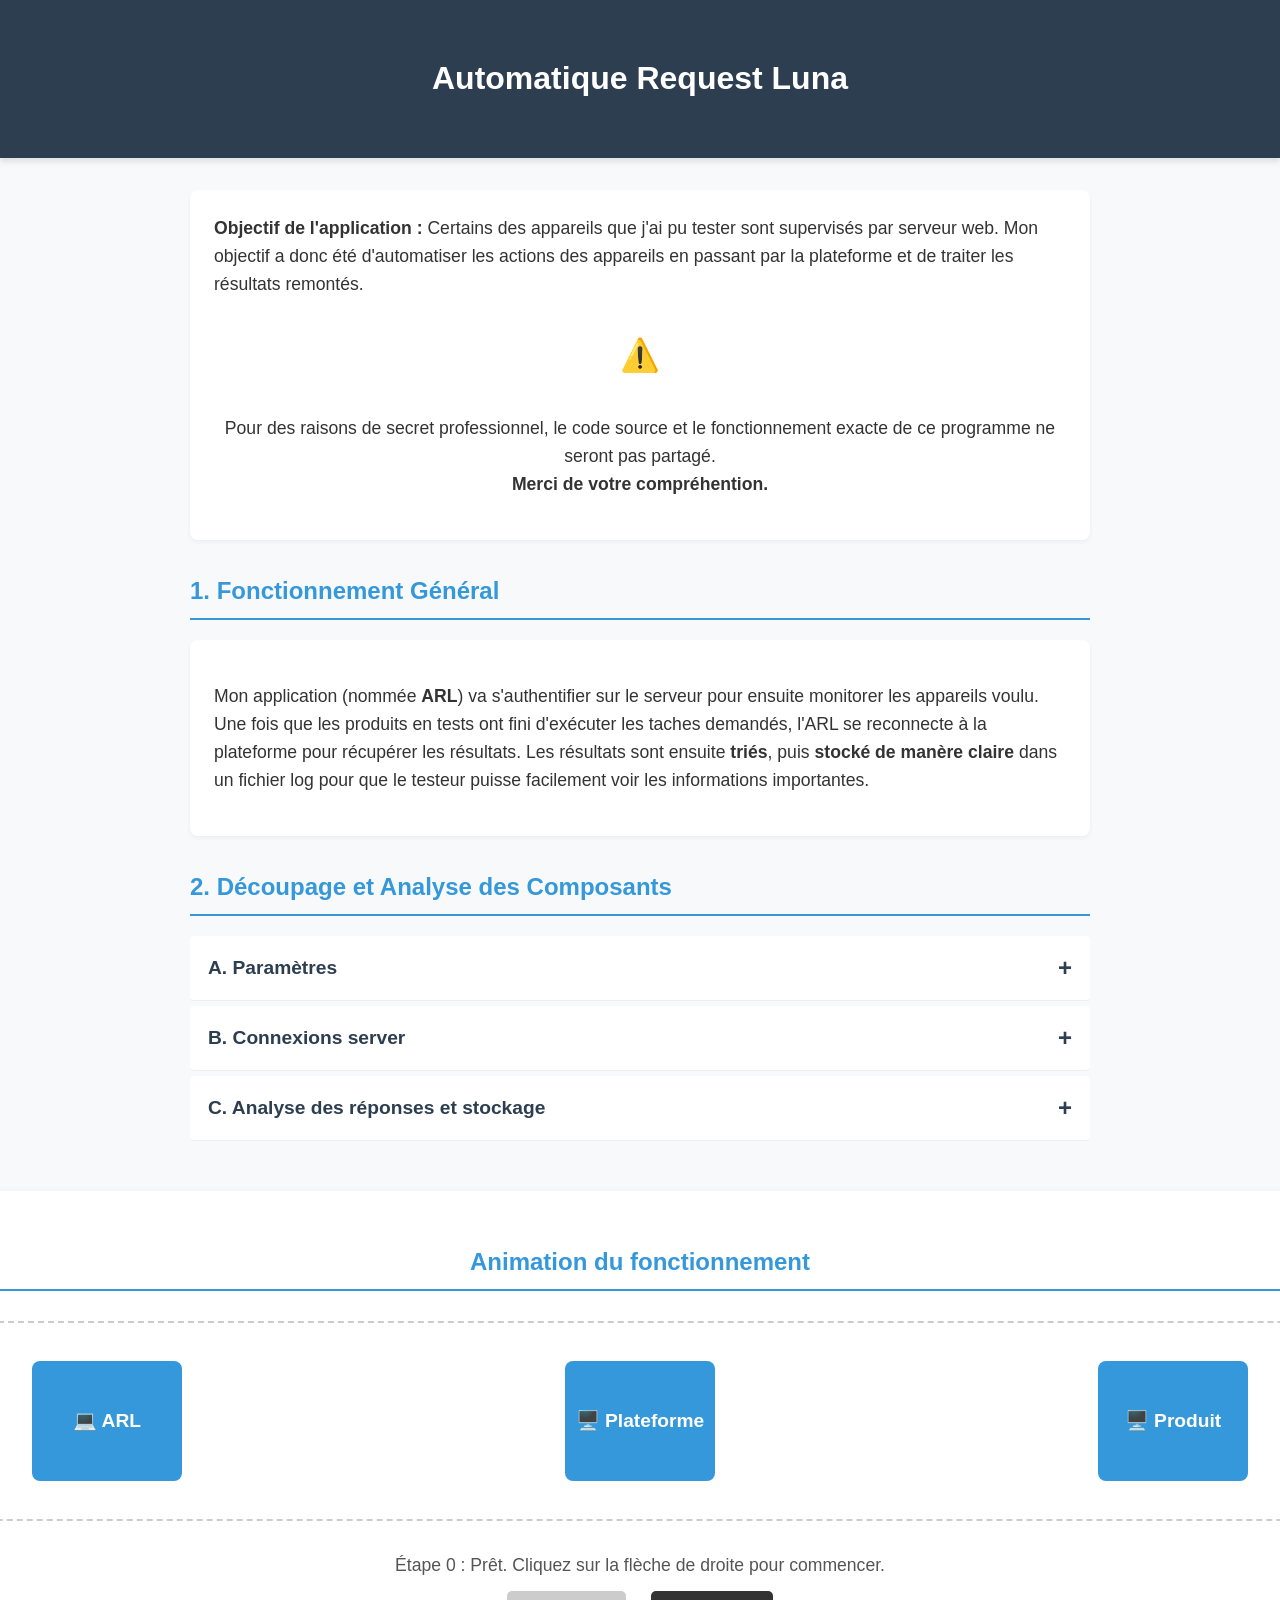
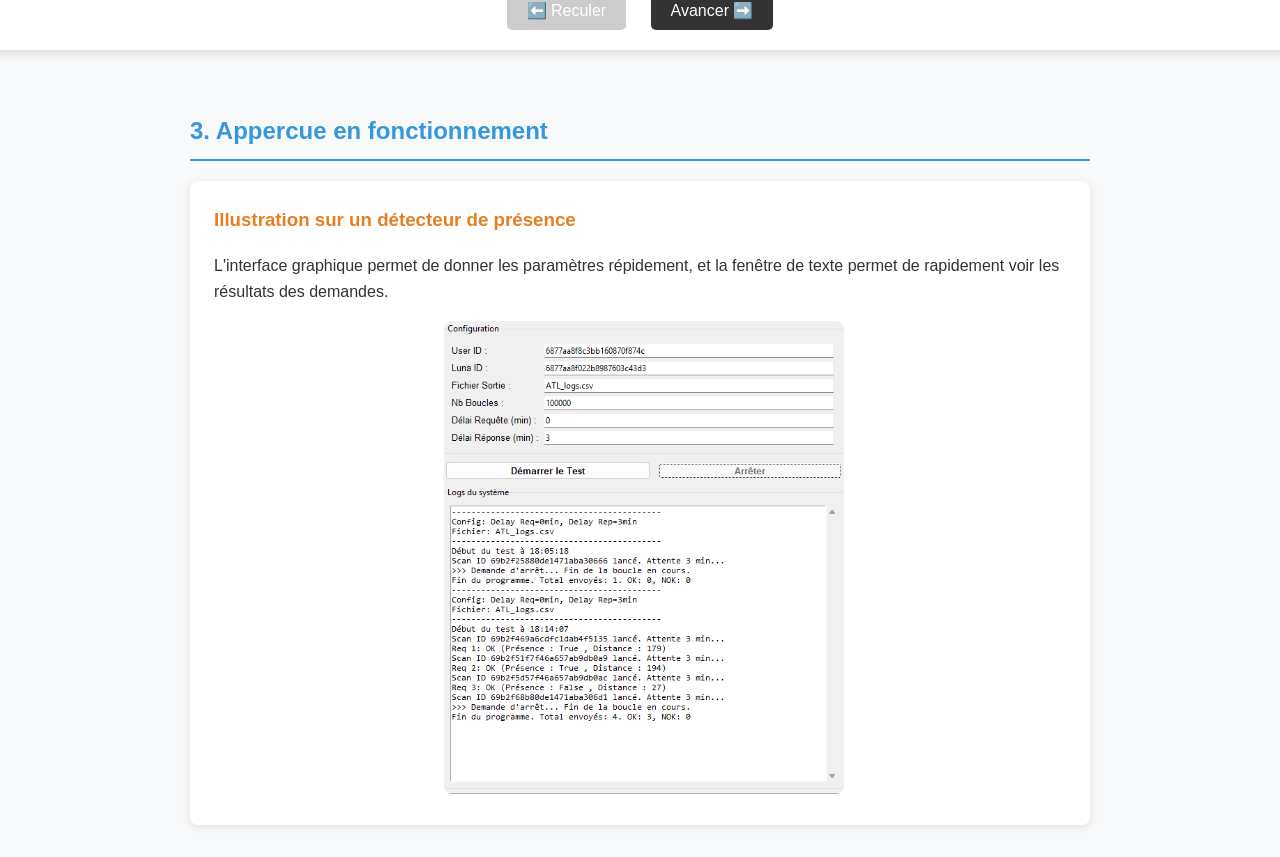
==== pages/ARL.html @ cd96dd3d "Refonte complête de la structure des chemins. Ajout de la page ARL" ====
<!DOCTYPE html>
<html lang="fr">
<head>
    <meta charset="UTF-8">
    <meta name="viewport" content="width=device-width, initial-scale=1.0">
    <title>Analyse Code : Filtre Trace</title>
	<link rel="stylesheet" href="../styles/styles_programmes.css">
	<link rel="stylesheet" href="../styles/styles_ATL.css">
</head>
<body>
    <header>
        <h1>Automatique Request Luna</h1>
    </header>
    <div class="container">
        <div class="intro">
            <strong>Objectif de l'application :</strong> Certains des appareils que j'ai pu tester sont supervisés par serveur web. Mon objectif a donc été d'automatiser les actions des appareils en passant par la plateforme et de traiter les résultats remontés.
			<p align="center" style ="font-size:2rem;">⚠️</p>
			<p align="center">Pour des raisons de secret professionnel, le code source et le fonctionnement exacte de ce programme ne seront pas partagé.<br> <strong>Merci de votre compréhention.</strong></p>
		</div>
		
        <h2> 1. Fonctionnement Général</h2>
        <div class="intro">
            <p>Mon application (nommée <strong>ARL</strong>) va s'authentifier sur le serveur pour ensuite monitorer les appareils voulu. Une fois que les produits en tests ont fini d'exécuter les taches demandés, l'ARL se reconnecte à la plateforme pour récupérer les résultats. Les résultats sont ensuite <strong>triés</strong>, puis <strong>stocké de manère claire</strong> dans un fichier log pour que le testeur puisse facilement voir les informations importantes.</p>
        </div>

        <h2>2. Découpage et Analyse des Composants</h2>
		
		<button class="accordion">A. Paramètres</button>
        <div class="panel">
            <p>A l'aide de l'interface graphique, l'utilisateur peut en toute simplicité renseigner les identifiants des produits à tester. Ces identifiants sont stockés, et seront réutilisés dans les requêtes avec le serveur.</p> 
		</div>
        
        <button class="accordion">B. Connexions server</button>
        <div class="panel">
            <p>Pour communiquer avec la plateforme web j'utilise les biliothèques <code>BeautifulSoup</code> pour analyser simplement les réponses web et <code>request</code> pour communiquer avec le serveur.</p>
			<p>Pour chaque requête faite, l'ARL prend en compte les réponses http des requêtes, car le serveur n'est pas toujours joignable. Si une requête n'obtient pas un code 200 ou 201 alors l'ARL le renseigne dans les logs et attend avant de retenter sa requête.</p>
		</div>

        <button class="accordion">C. Analyse des réponses et stockage</button>
        <div class="panel">
			<p>Après avoir attendu un délai fixé par l'utilisateur pour laissé le temps au produit d'effectuer sa tache, l'ARL refait une connexion plateforme pour récupérer les résultats de la demande. Seul les informations en rapport avec le test sont récoltés.</p>
			<p>Les informations les plus importantes comme le résultat de la requête sont directement communiqués avec l'interface graphique. Cela permet de voir rapidement l'état du test.<br>
			Toutes les informations en rapport avec le test sont enregistrés dans un fichier <code>log.csv</code>. Si un doute est émit sur les résultats obtenu, il est toujours possible d'aller vérifier le résultat manuellement avec l'id de la requête stocké dans les logs(gestion d'erreur).</p>
			<p> Pour garentir un fonctionnement continue du programme l'utilisation de la méthode <code>try{} exept{}</code> est très régulière. Elle permet de traiter les cas d'erreur et ne pas intérromptre le programme. Les cas erreur sont également inscrits dans l'interface graphique.</p>
		</div>

		<section class="anim">
		<div class="container_anim">
			<h2>Animation du fonctionnement</h2>
			
			<div class="animation-area">
				<div class="node ATL">💻 ARL</div>
				<div class="node PATV">🖥️ Plateforme</div>
				<div class="node LDD" id = "animation_scan">🖥️ Produit</div>

				<div class="arrow arrow_creation_scan" id="arrow_creation_scan">Requête de test➡️</div>
				<div class="arrow arrow_reveil_LDD" id="arrow_reveil_LDD">Transmission de la commande➡️</div>
				<div class="arrow arrow_remonte_scan" id="arrow_remonte_scan">⬅️Résultats </div>
				<div class="arrow arrow_analyse_scan" id="arrow_analyse_scan">Récupération du résultat➡️</div>
				<img class = "image_parametre" src="../images/logo paramètre.png" id = "image_parametre"/>
			</div>

			<p class="description" id="stepDesc">Étape 0 : Prêt. Cliquez sur la flèche de droite pour commencer.</p>

			<div class="controls">
				<button id="prevBtn" disabled>⬅️ Reculer</button>
				<button id="nextBtn">Avancer ➡️</button>
			</div>
		</div>
	</section>


        <h2>3. Appercue en fonctionnement</h2>
            <div class="card warning">
                <h3>Illustration sur un détecteur de présence</h3>
				<p>L'interface graphique permet de donner les paramètres répidement, et la fenêtre de texte permet de rapidement voir les résultats des demandes.</p>
				<img src="../images/Illustration ARL.png"  style="width: 400px;border-radius: 8px;margin-left: 230px;">
			    </video>
            </div>	   
<script src="../js/java_programmes.js"></script>
<script src="../js/java_ATL.js"></script>
</body>

</html>
---- styles/styles_programmes.css ----
:root {
	--primary-color: #2c3e50;
	--secondary-color: #3498db;
	--success-color: #27ae60;
	--warning-color: #e67e22;
	--bg-color: #f8f9fa;
	--text-color: #333;
}

body {
	font-family: 'Segoe UI', Tahoma, Geneva, Verdana, sans-serif;
	line-height: 1.6;
	color: var(--text-color);
	background-color: var(--bg-color);
	margin: 0;
	padding: 0;
}

header {
	background-color: var(--primary-color);
	color: white;
	padding: 2rem 0;
	text-align: center;
	box-shadow: 0 4px 6px rgba(0,0,0,0.1);
}

.container {
	max-width: 900px;
	margin: 2rem auto;
	padding: 0 20px;
}

h2 {
	color: var(--secondary-color);
	border-bottom: 2px solid var(--secondary-color);
	padding-bottom: 0.5rem;
	margin-top: 2rem;
}

.intro {
	background: white;
	padding: 1.5rem;
	border-radius: 8px;
	box-shadow: 0 2px 4px rgba(0,0,0,0.05);
	font-size: 1.1rem;
}

/* Styles pour l'accordéon (JavaScript) */
.accordion {
	background-color: white;
	color: var(--primary-color);
	cursor: pointer;
	padding: 18px;
	width: 100%;
	border: none;
	text-align: left;
	outline: none;
	font-size: 1.2rem;
	font-weight: bold;
	transition: 0.4s;
	border-bottom: 1px solid #eee;
	border-radius: 4px;
	margin-top: 5px;
	display: flex;
	justify-content: space-between;
	align-items: center;
}

.active_branche, .accordion:hover {
	background-color: #e9ecef;
}

.accordion::after {
	content: '\002B'; /* Signe Plus */
	font-size: 1.5rem;
	font-weight: bold;
}

.active_branche::after {
	content: "\2212"; /* Signe Moins */
}

.panel {
	padding: 0 18px;
	background-color: white;
	max-height: 0;
	overflow: hidden;
	transition: max-height 0.2s ease-out;
	border-radius: 0 0 4px 4px;
}

.panel p, .panel ul {
	margin: 15px 0;
}

/* Grille pour les points forts et améliorations */
.grid-2 {
	display: grid;
	grid-template-columns: 1fr 1fr;
	gap: 20px;
	margin-top: 2rem;
}

.card {
	background: white;
	padding: 1.5rem;
	border-radius: 8px;
	box-shadow: 0 2px 8px rgba(0,0,0,0.1);
}

.card h3 {
	margin-top: 0;
}

.card.warning h3 {
	color: var(--warning-color);
}
code {
	background-color: #f1f2f6;
	padding: 2px 6px;
	border-radius: 4px;
	font-family: monospace;
	color: #e84118;
}
.bp_source {
	background-color: white;	/**/
	color: var(--primary-color);/**/
	cursor: pointer;/**/
	padding: 18px;/**/
	width: 100%;/**/
	border: none;/**/
	/*text-align: center;/**/
	/*outline: none;/**/
	font-size: 1.2rem;/**/
	font-weight: bold;/**/
	border-bottom: 1px solid #eee;/**/
	border-radius: 4px;/**/
	margin-top: 15px;/**/

	justify-content: space-between;/**/
	align-items: center;/**/
}
---- styles/styles_ATL.css ----
.anim {
    font-family: Arial, sans-serif;
    background-color: #f8f9fa;
    display: flex;
    justify-content: center;
    padding-top: 50px;
	padding-bottom: 30px;
}

.anim .container_anim {
    background: white;
    padding: 20px 40px;
    border-radius: 10px;
    box-shadow: 0 4px 10px rgba(0,0,0,0.1);
    text-align: center;
}

.anim .animation-area {
    position: relative;
    width:1300px;
    height: 200px;
    margin: 30px auto;
    border: 2px dashed #ccc;
    border-radius: 8px;
    display: flex;
    align-items: center;
    justify-content: space-between;
    padding: 0 40px;
    box-sizing: border-box;
}



.anim .image_parametre{
	visibility: hidden;
	position: absolute;
	width:100px;
	z-index: 5;   
	padding : 0px 140px;
	top:1;left:0;right:0;bottom:0;
	
}

.anim .image_parametre.active
{
	visibility: visible;
	animation: image_parametre 2s linear infinite;
}

@keyframes image_parametre {
  from {
    transform: rotate(0deg);
  }
  to {
    transform: rotate(360deg);
  }
}


/* Style des machines */
.anim .node {
    width: 150px;
    height: 120px;
    color: white;
    display: flex;
    align-items: center;
    justify-content: center;
    border-radius: 8px;
    font-weight: bold;
    font-size: 1.2rem;
    z-index: 2; /* Reste au-dessus des flèches */
}
.anim .ATL { background: #3498db; }
.anim .PATV { background: #3498db; }
.anim .LDD { background: #3498db; }

.anim .LDD.active:after{
  content:'';
  background:#ff3600;
  width:7px;
  height:120px;
  display: block;
  position: absolute;
  top:0;left:10;right:10;bottom:0;
  margin:auto;
  opacity:.7;
  z-index: 10000;
  animation:5s scanAnim infinite ease-in-out;
}
@keyframes scanAnim {
  0%   {transform:translateX(-70px);}
  50%  {transform:translateX(70px);}
  100% {transform:translateX(-70px);}
}

/* Style de base des éléments animés */
.anim .arrow {
    position: absolute;
    top: 50%;
    transform: translateY(-50%);
    padding: 10px 15px;
    color: white;
    font-weight: bold;
    border-radius: 20px;
    opacity: 0; /* Caché par défaut */
    /* C'est cette ligne qui gère l'animation fluide : */
    transition: all 0.8s ease-in-out; 
    z-index: 1;
}

/* --- ÉTATS DE L'ANIMATION --- */

/* Requete création de scan  */
.anim .arrow_creation_scan {
    background: #ff9800;
    left: 50px ; /* Position de départ, près du client */
}
.anim .arrow_creation_scan.active {
    opacity: 1;
    left: 380px; /* Position d'arrivée, près du serveur */
}
.anim .arrow_reveil_LDD {
    background: #ff9800;
    left: 700px ; /* Position de départ, près du client */
}
.anim .arrow_reveil_LDD.active {
    opacity: 1;
    left: 805px; /* Position d'arrivée, près du serveur */
}
.anim .arrow_remonte_scan {
    background: #ff9800;
    left: 1100px ; /* Position de départ, près du client */
}
.anim .arrow_remonte_scan.active {
    opacity: 1;
    left: 740px; /* Position d'arrivée, près du serveur */
}
.anim .arrow_analyse_scan {
    background: #ff9800;
    left: 50px ; /* Position de départ, près du client */
}
.anim .arrow_analyse_scan.active {
    opacity: 1;
    left: 300px; /* Position d'arrivée, près du serveur */
}


/* Style des contrôles */
.anim .controls button {
    padding: 10px 20px;
    font-size: 1rem;
    cursor: pointer;
    margin: 0 10px;
    border: none;
    border-radius: 5px;
    background-color: #333;
    color: white;
}
.anim .controls button:disabled {
    background-color: #ccc;
    cursor: not-allowed;
}
.anim .description {
    font-size: 1.1rem;
    color: #555;
    margin-bottom: 20px;
    height: 20px; /* Évite que le texte saute si la phrase est longue */
}
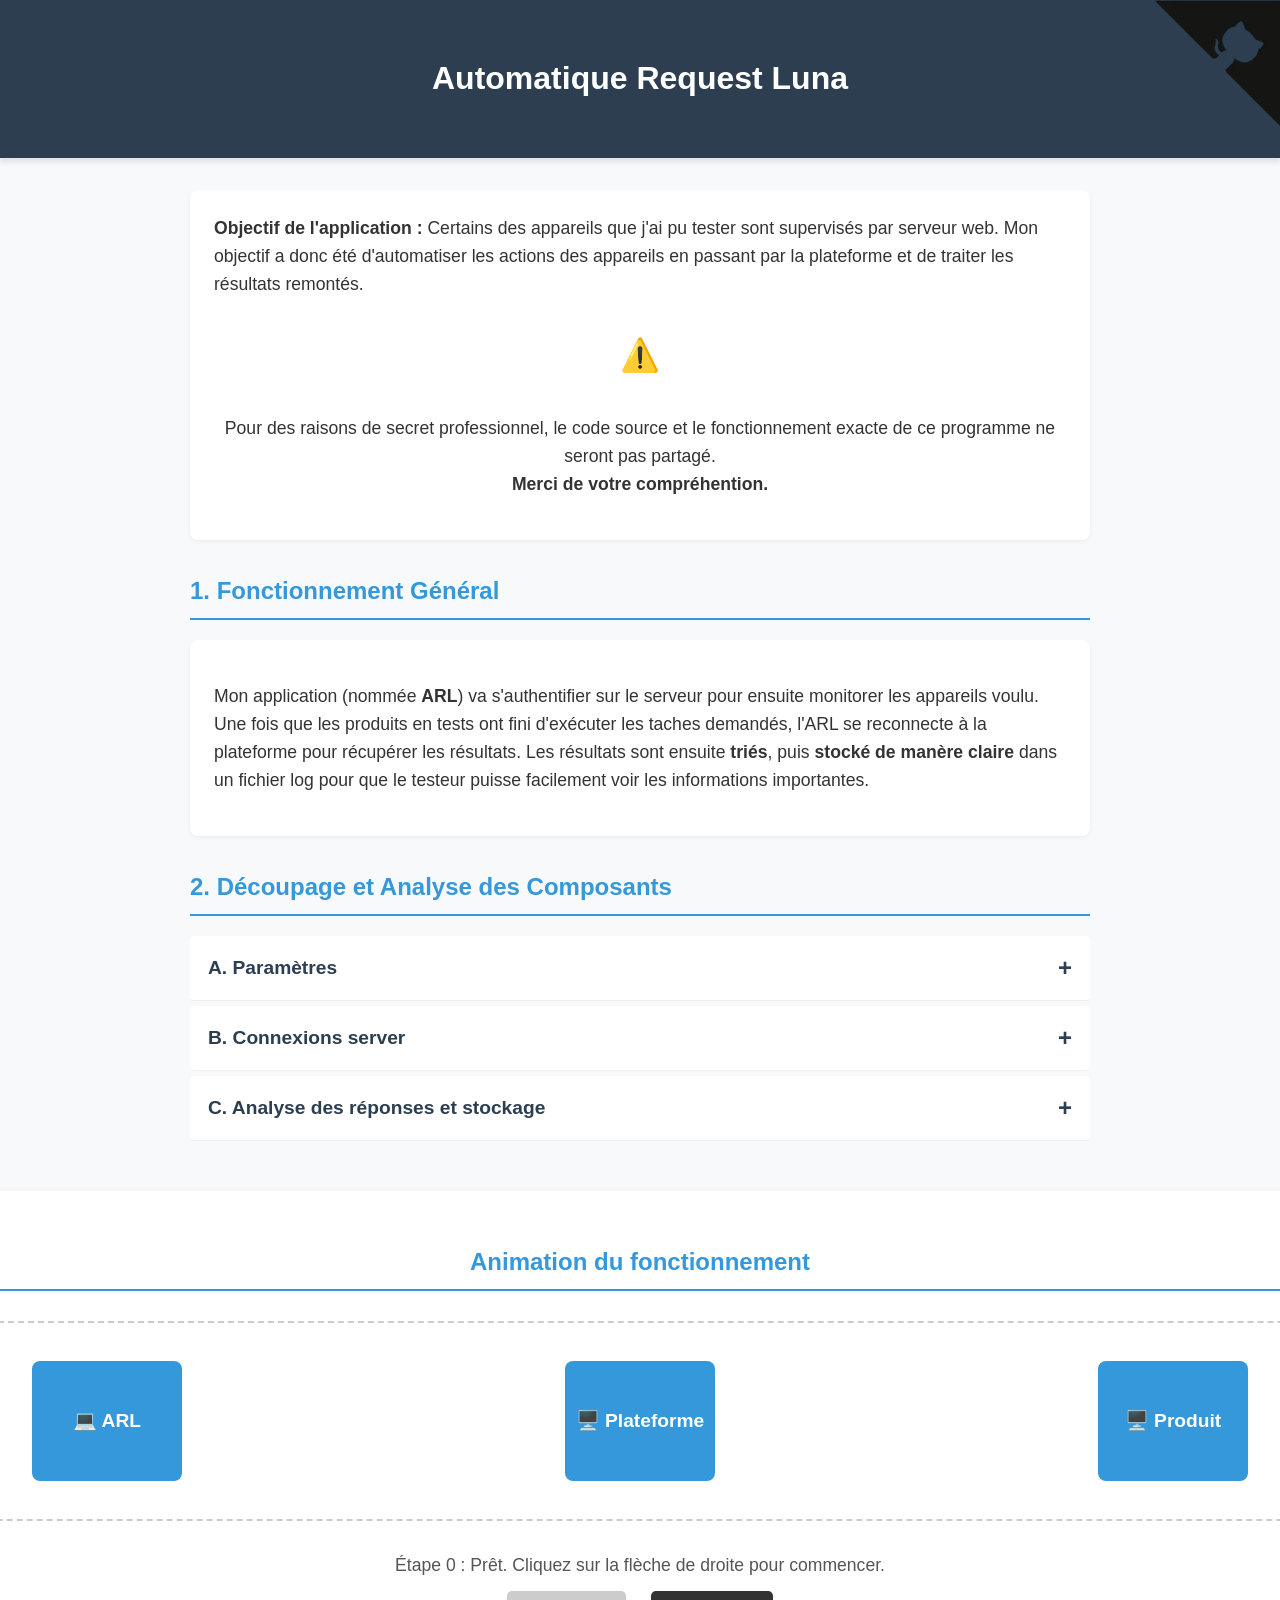
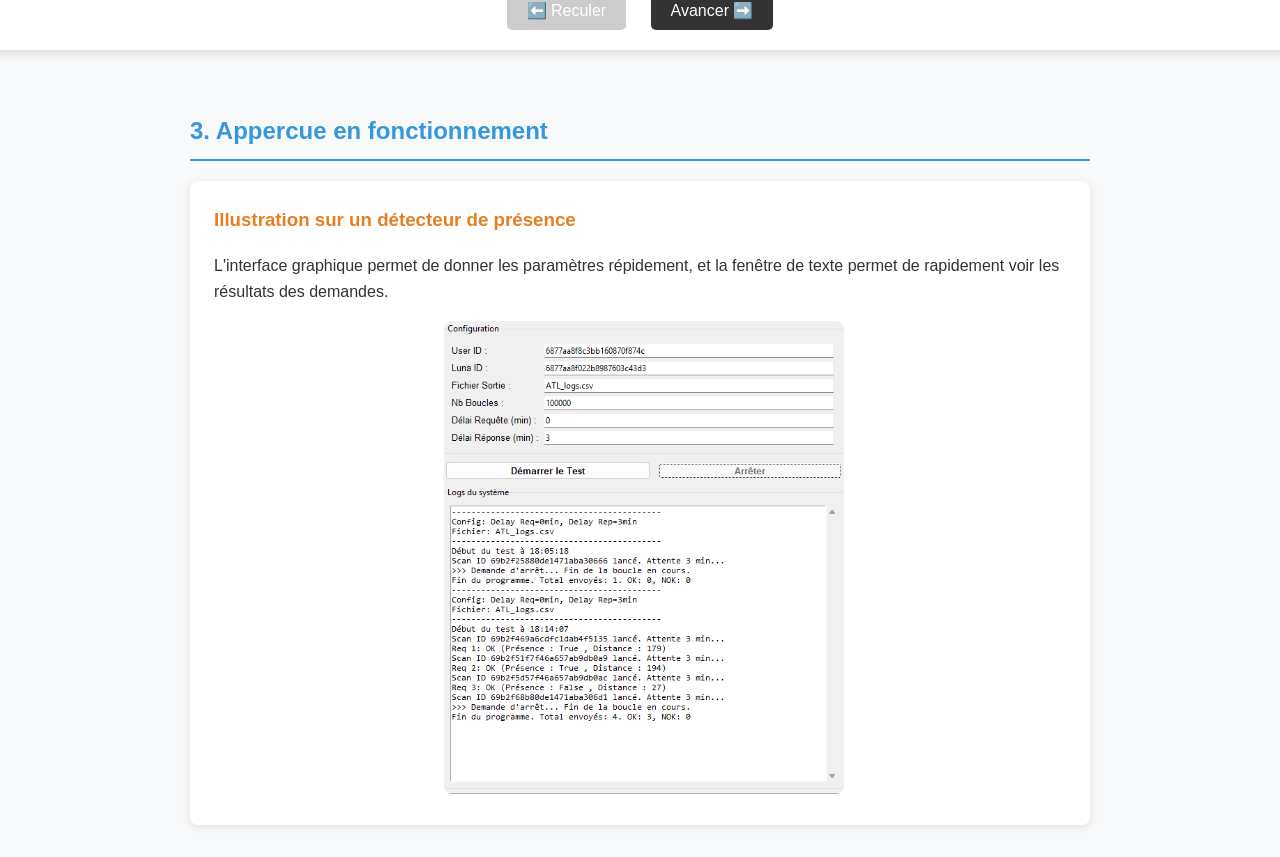
==== commit 8497fbae: "ajout du logo GIT sur toutes les pages" ====
--- a/pages/ARL.html
+++ b/pages/ARL.html
@@ -6,8 +6,11 @@
     <title>Analyse Code : Filtre Trace</title>
 	<link rel="stylesheet" href="../styles/styles_programmes.css">
 	<link rel="stylesheet" href="../styles/styles_ATL.css">
+	<link rel="stylesheet" href="../styles/styles_bp_commun.css">
 </head>
 <body>
+	<a href="https://github.com/Akira07210" >
+	<img src="../images/github_image.png" alt="Logo du site" class="logo-fixe"></a>
     <header>
         <h1>Automatique Request Luna</h1>
     </header>
--- a/styles/styles_bp_commun.css
+++ b/styles/styles_bp_commun.css
@@ -0,0 +1,14 @@
+/* -----------------------------
+   Logo GIT
+--------------------------------*/
+.logo-fixe {
+    position: fixed; 
+    top: 0px;      
+    right: 0px;    
+    width:140px;    
+    z-index: 1000;   
+}
+
+.logo-fixe:hover{
+	width:170px; 
+}
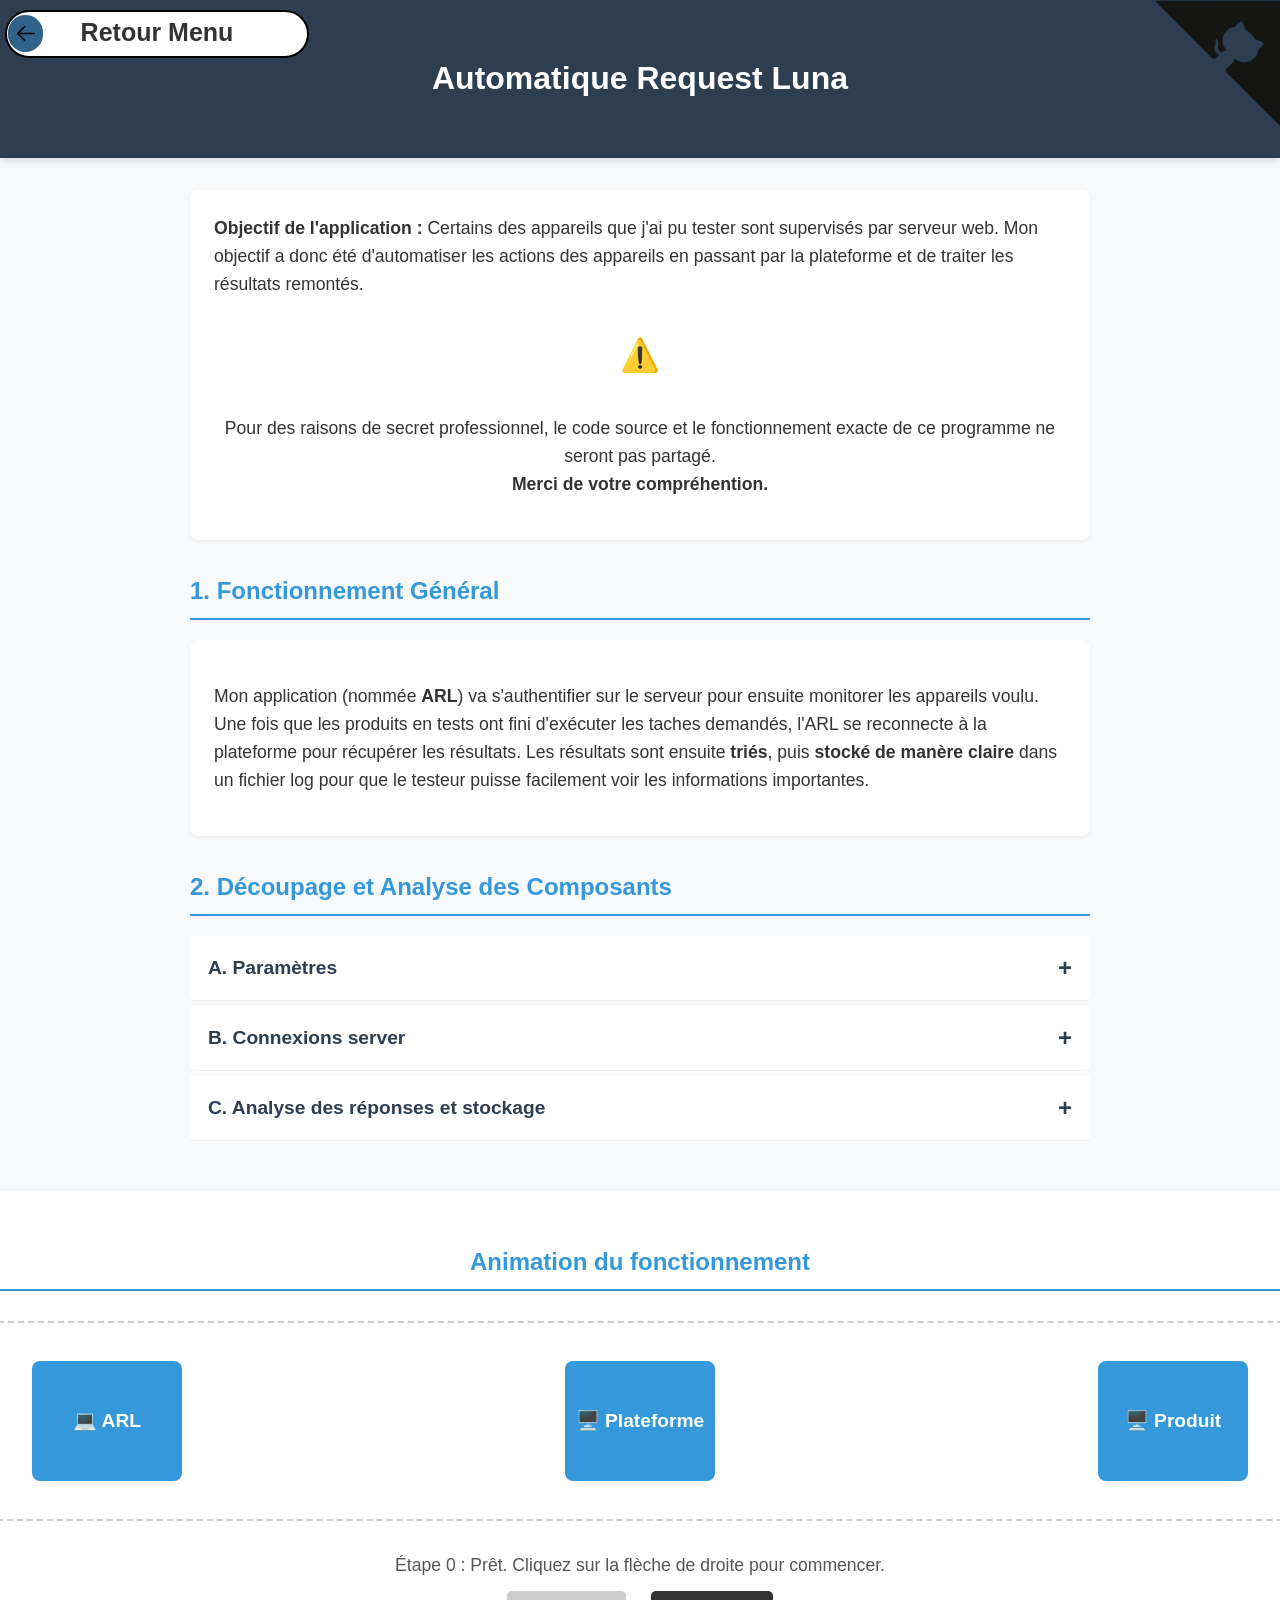
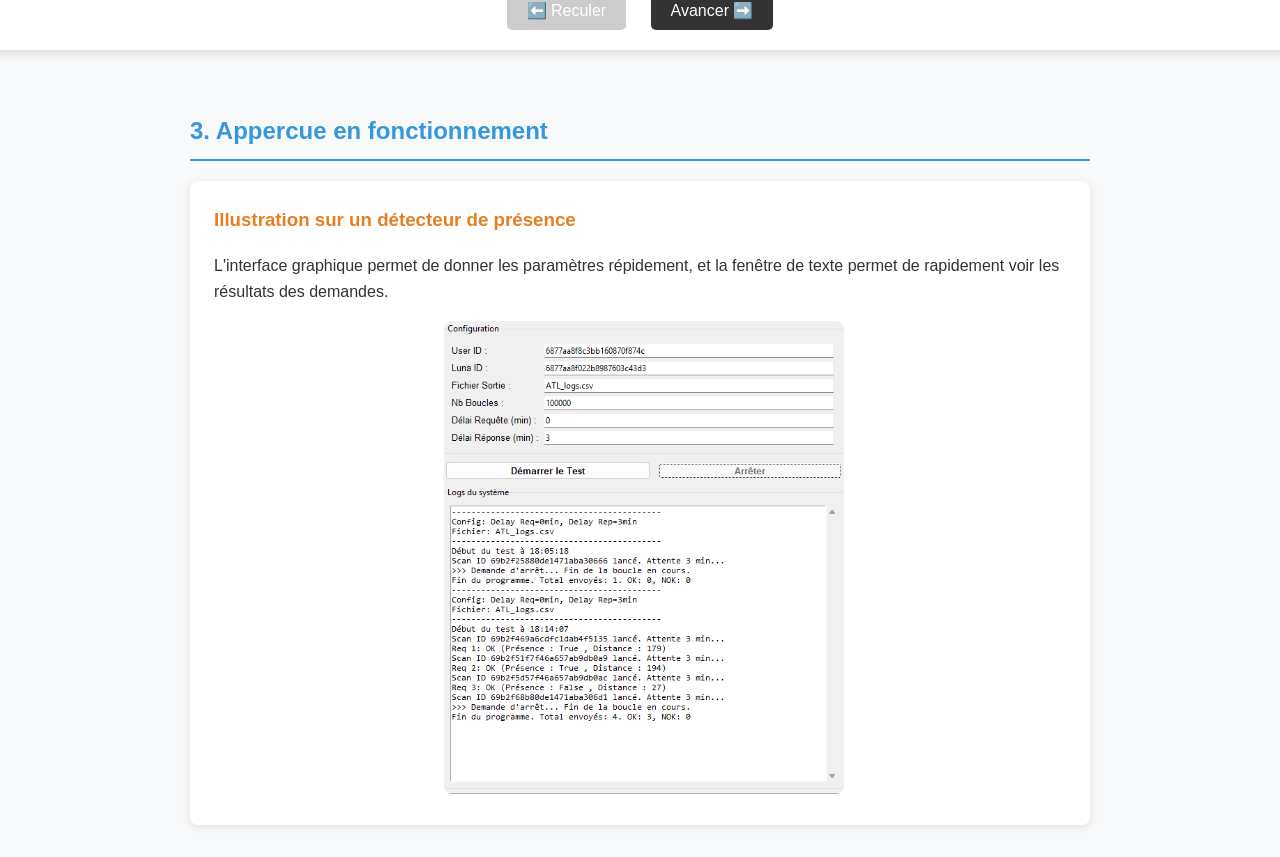
==== commit 84837e36: "ajout du BP retour au menu" ====
--- a/pages/ARL.html
+++ b/pages/ARL.html
@@ -9,6 +9,26 @@
 	<link rel="stylesheet" href="../styles/styles_bp_commun.css">
 </head>
 <body>
+<a href="../index.html" style ="text-decoration: none;color: inherit;">
+	<div class = "button_back_bottom" id="bp_r_b">Retour Menu</div>
+	<div class = "button_front_bottom" id="bp_r_v">
+	    <svg
+      viewBox="0 0 1024 1024"
+      height="25px"
+      width="25px"
+	  
+    >
+      <path
+        d="M224 480h640a32 32 0 1 1 0 64H224a32 32 0 0 1 0-64z"
+        fill="#000000"
+      ></path>
+      <path
+        d="m237.248 512 265.408 265.344a32 32 0 0 1-45.312 45.312l-288-288a32 32 0 0 1 0-45.312l288-288a32 32 0 1 1 45.312 45.312L237.248 512z"
+        fill="#000000"
+      ></path>
+    </svg>
+	</div>
+	</a>
 	<a href="https://github.com/Akira07210" >
 	<img src="../images/github_image.png" alt="Logo du site" class="logo-fixe"></a>
     <header>
@@ -82,6 +102,7 @@
             </div>	   
 <script src="../js/java_programmes.js"></script>
 <script src="../js/java_ATL.js"></script>
+<script src="../js/java_animation_bp_retour.js"></script>
 </body>
 
 </html>
--- a/styles/styles_bp_commun.css
+++ b/styles/styles_bp_commun.css
@@ -6,9 +6,48 @@
     top: 0px;      
     right: 0px;    
     width:140px;    
-    z-index: 1000;   
+    z-index: 1000;  
+	transition: .5s ;
 }
 
 .logo-fixe:hover{
 	width:170px; 
-}+}
+
+/* -----------------------------
+   Bouton retour
+--------------------------------*/
+
+.button_back_bottom{
+	position: fixed; 
+	z-index: 1000;   
+	top : 10px ;
+	left : 5px;
+	width: 300px;
+	height: 44px;
+	background: white ;
+	border-radius: 900px;
+	transition: .5s ;
+	font-size: 25px;
+	font-family: 'Roboto', 'Segoe UI', sans-serif;
+	text-align: center;
+	font-weight: 800;
+	border: solid 2px black;
+}
+
+.button_front_bottom{
+	background: #31628a ;
+	border-radius: 9000px;
+	position: fixed; 
+	z-index: 1000;   
+	top : 15px ;
+	left : 8px;
+	width: 35px;
+	height: 37px;
+	transition: .5s ;
+    display: flex;
+    align-items: center;
+    justify-content: center;
+}
+
+.button_front_bottom.extantion_du_territoire{width: 292px;height: 40px;top : 14px ;left : 10px;}
